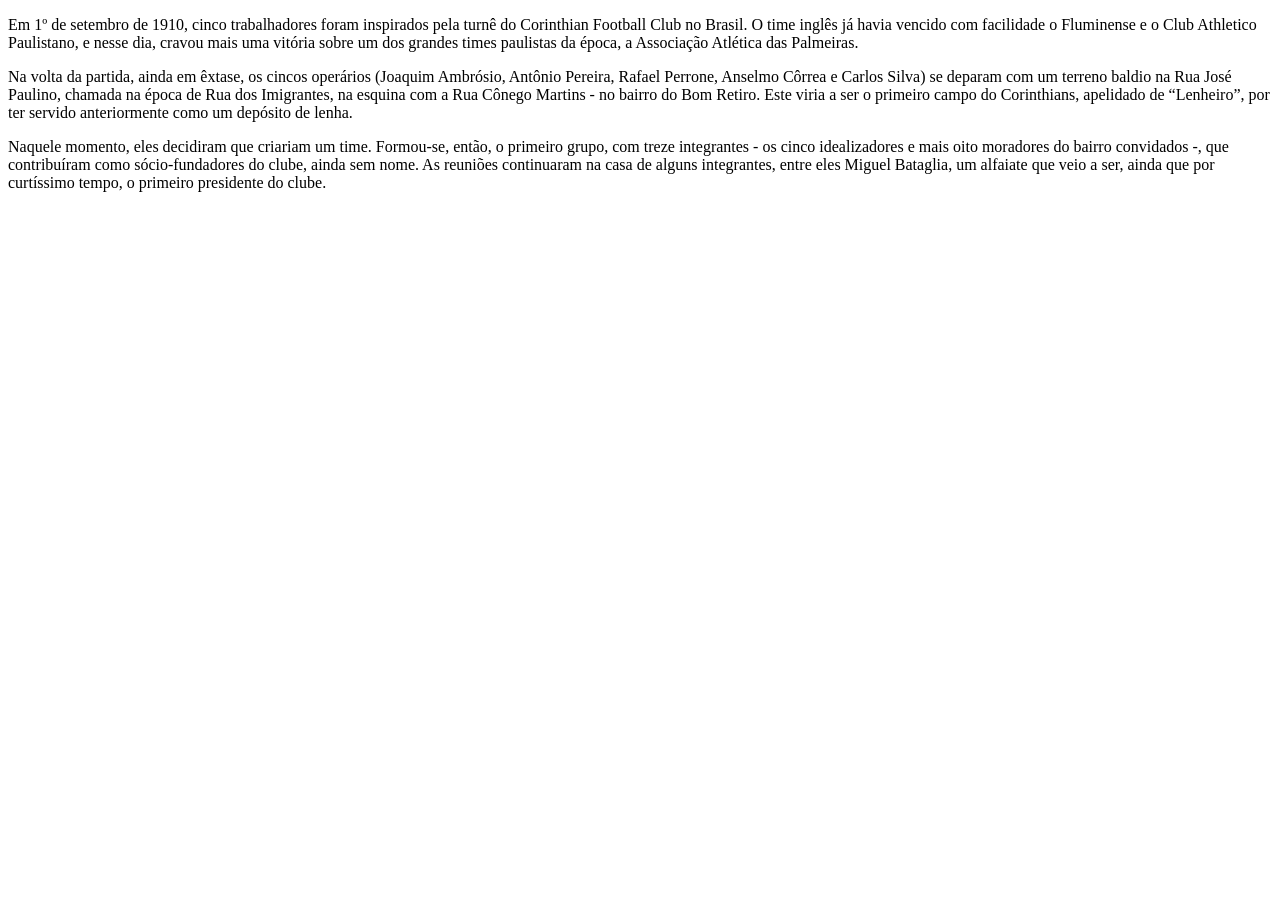
==== HistoriaSiteCorinthians.html @ 1d93bd0a "ArquivosSite" ====
<!DOCTYPE html>
<html lang="en">

<head>
    <title>História do Corinthians</title>
    <style>

    </style>
</head>

<body>
    <article>
        <title>História</title>
       <p>Em 1º de setembro de 1910, cinco trabalhadores foram inspirados pela turnê do Corinthian Football Club no
        Brasil. O time inglês já havia vencido com facilidade o Fluminense e o Club Athletico Paulistano, e nesse dia,
        cravou mais uma vitória sobre um dos grandes times paulistas da época, a Associação Atlética das Palmeiras.</p> 

        <p>Na volta da partida, ainda em êxtase, os cincos operários (Joaquim Ambrósio, Antônio Pereira, Rafael Perrone,
        Anselmo Côrrea e Carlos Silva) se deparam com um terreno baldio na Rua José Paulino, chamada na época de Rua dos
        Imigrantes, na esquina com a Rua Cônego Martins - no bairro do Bom Retiro. Este viria a ser o primeiro campo do
        Corinthians, apelidado de “Lenheiro”, por ter servido anteriormente como um depósito de lenha.</p> 

        <p>Naquele momento, eles decidiram que criariam um time. Formou-se, então, o primeiro grupo, com treze integrantes
        - os cinco idealizadores e mais oito moradores do bairro convidados -, que contribuíram como sócio-fundadores do
        clube, ainda sem nome. As reuniões continuaram na casa de alguns integrantes, entre eles Miguel Bataglia, um
        alfaiate que veio a ser, ainda que por curtíssimo tempo, o primeiro presidente do clube.</p> 
    </article>
</body>


</html>
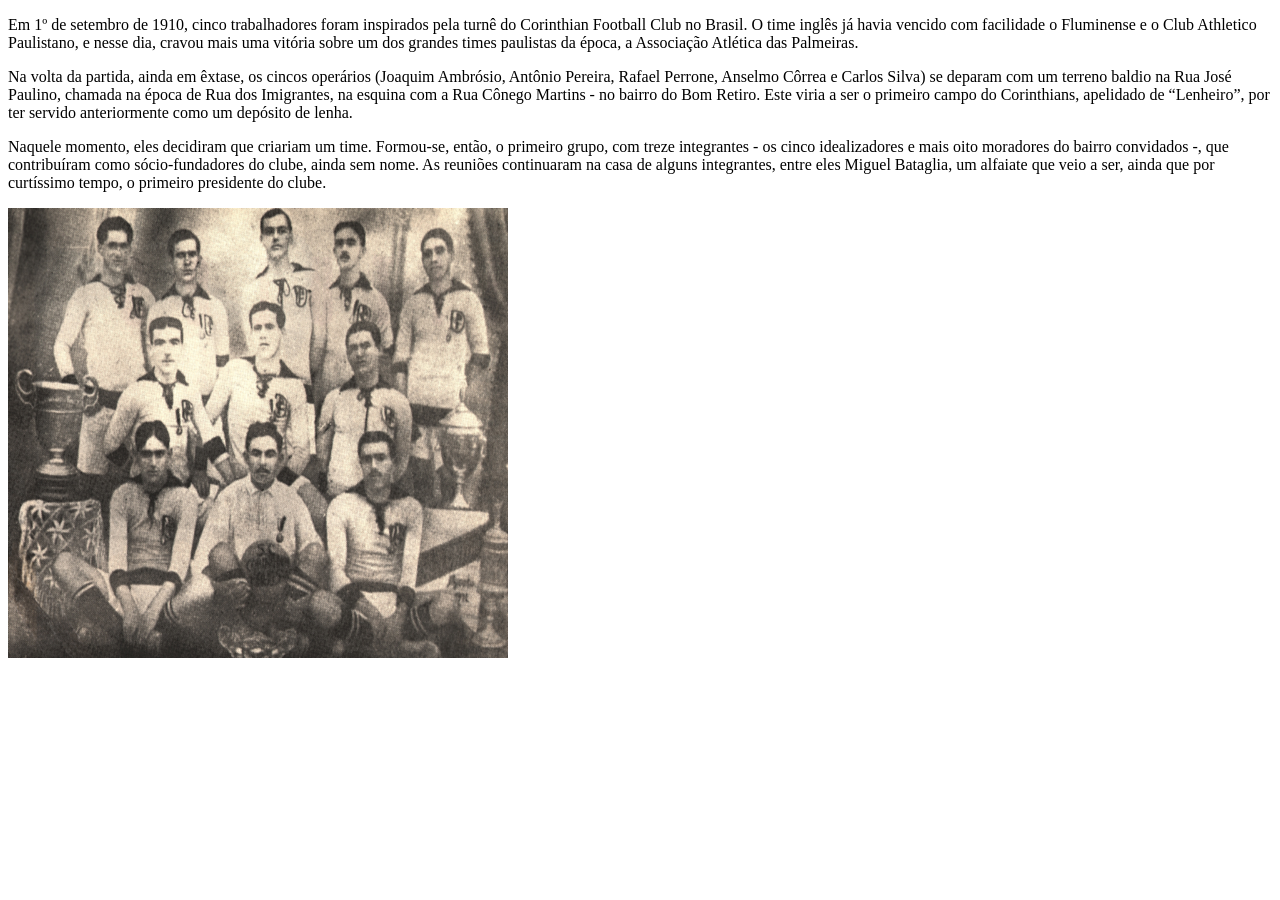
==== commit 5b1e62b1: "Atividades" ====
--- a/HistoriaSiteCorinthians.html
+++ b/HistoriaSiteCorinthians.html
@@ -25,6 +25,7 @@
         clube, ainda sem nome. As reuniões continuaram na casa de alguns integrantes, entre eles Miguel Bataglia, um
         alfaiate que veio a ser, ainda que por curtíssimo tempo, o primeiro presidente do clube.</p> 
     </article>
+    <img src="image/fotohistoricacorinthians.jpg" alt="Historia" width="500" height="450">
 </body>
 
 
